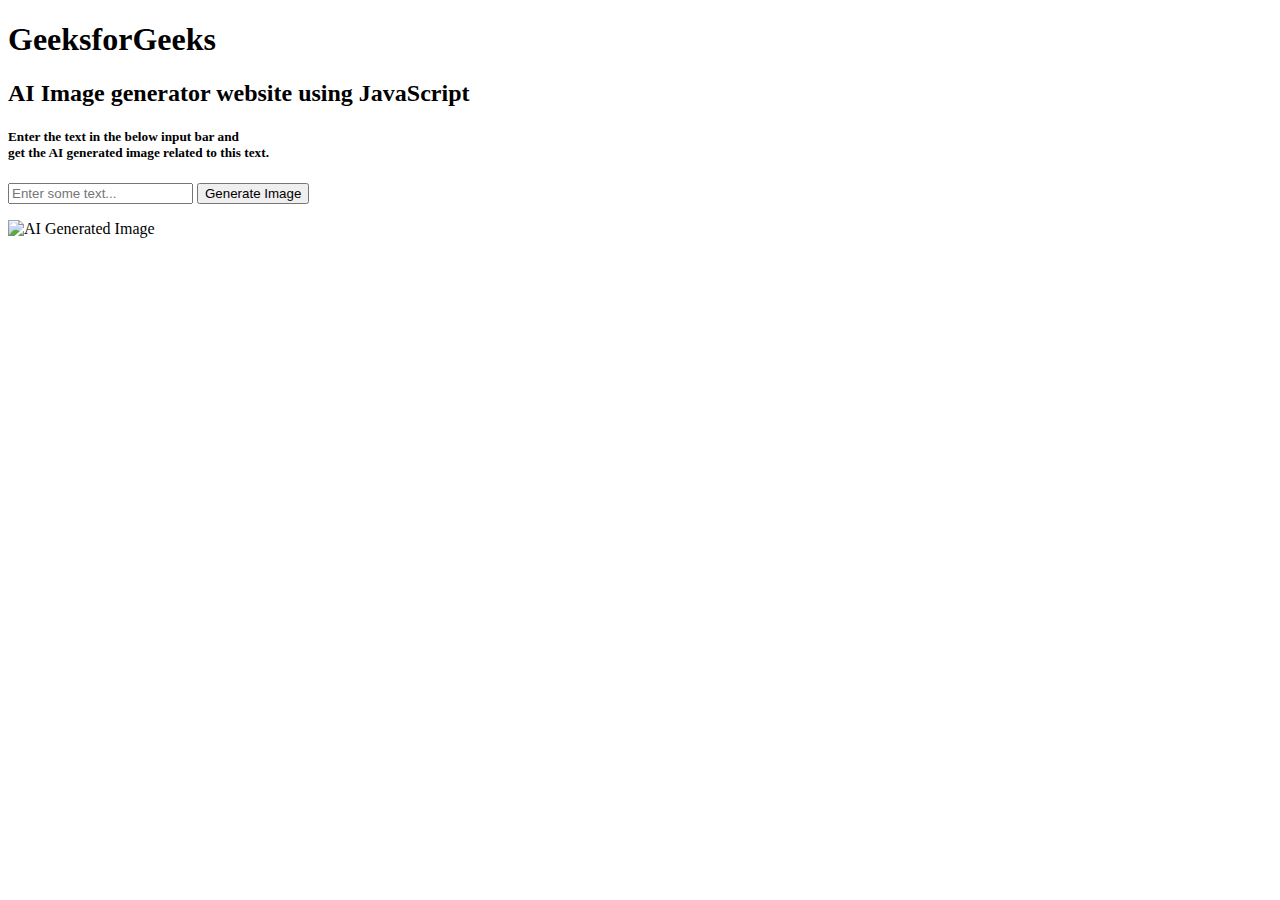
==== index.html @ 0c3925bd "html file done" ====
<!DOCTYPE html> 
<html lang="en"> 

<head> 
	<meta charset="UTF-8"> 
	<meta name="viewport"
		content="width=device-width, initial-scale=1.0"> 
	<title> 
	AI Image generator Website using 
	HTML, CSS and JavaScript 
	</title> 
	<link rel="stylesheet" href="df.css"> 
</head> 

<body> 
	<div class="main-container"> 
		<div class="container"> 
			<div class="headings-container"> 
				<h1>GeeksforGeeks</h1> 
				<h2 class="heading"> 
				AI Image generator website 
				using JavaScript 
				</h2> 
				<h5 class="sub-heading"> 
				Enter the text in the below input bar and 
				<br /> 
				get the AI generated image 
				related to this text. 
				</h5> 
			</div> 

			<div id="generate-image-form"
				class="form-container"> 
				<form class="my-form"> 
					<input id="input-value"
						placeholder="Enter some text..."
						type="text"
						class="form-input form-controls"> 
					<button type="submit"
							class="image-generate-btn 
								form-controls"> 
					Generate Image 
					</button> 
				</form> 
			</div> 

			<div id="images-visible"
				class="image-container"> 
				<p id="imageContainerText"></p> 
				<img id="generated-image"
					class="my-generated-image"
					src='' alt="AI Generated Image"> 
			</div> 
		</div> 
	</div> 

	<script src="random.js"></script> 
</body> 

</html>
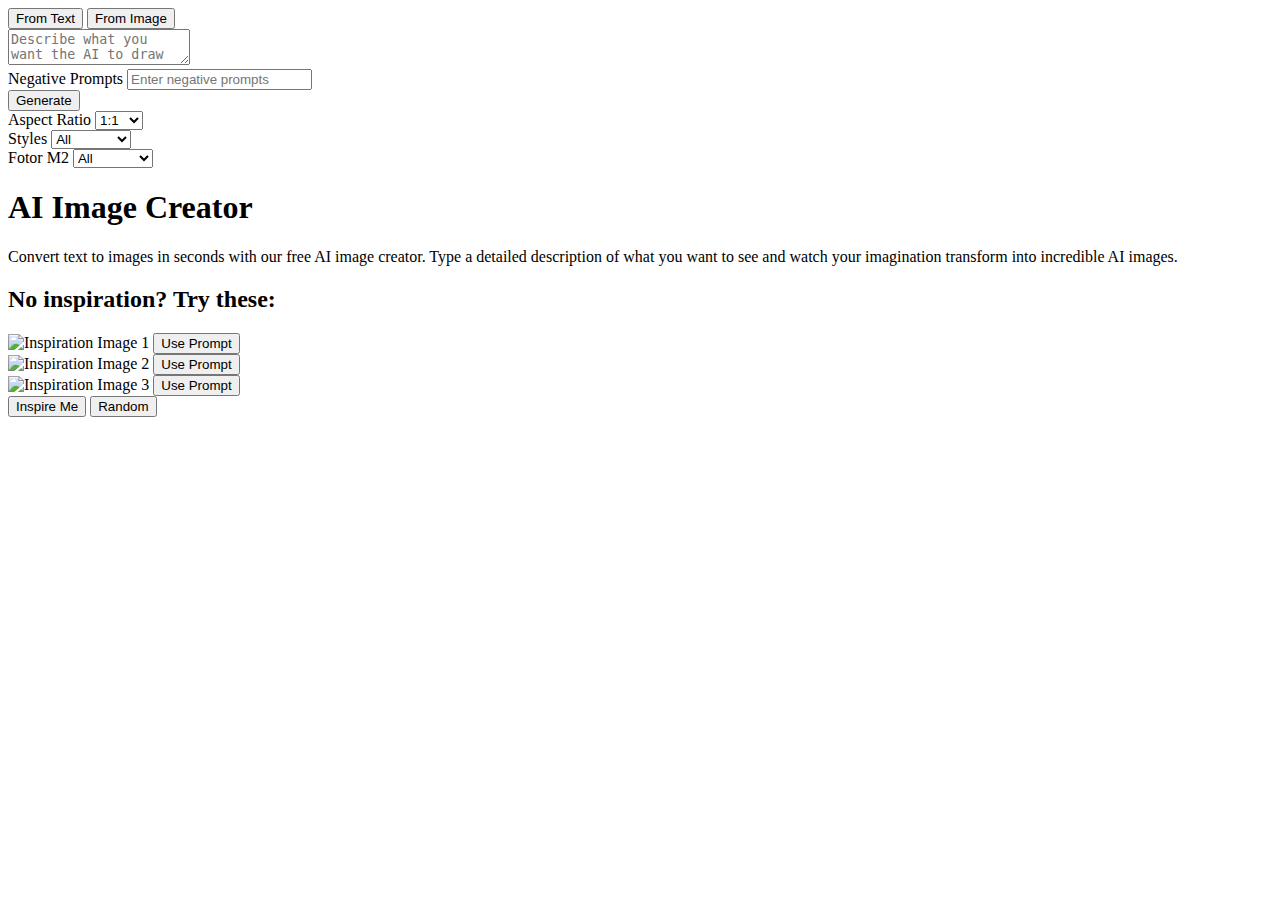
==== commit ab35dfc3: "changed" ====
--- a/index.html
+++ b/index.html
@@ -1,60 +1,79 @@
-<!DOCTYPE html> 
-<html lang="en"> 
-
-<head> 
-	<meta charset="UTF-8"> 
-	<meta name="viewport"
-		content="width=device-width, initial-scale=1.0"> 
-	<title> 
-	AI Image generator Website using 
-	HTML, CSS and JavaScript 
-	</title> 
-	<link rel="stylesheet" href="df.css"> 
-</head> 
-
-<body> 
-	<div class="main-container"> 
-		<div class="container"> 
-			<div class="headings-container"> 
-				<h1>GeeksforGeeks</h1> 
-				<h2 class="heading"> 
-				AI Image generator website 
-				using JavaScript 
-				</h2> 
-				<h5 class="sub-heading"> 
-				Enter the text in the below input bar and 
-				<br /> 
-				get the AI generated image 
-				related to this text. 
-				</h5> 
-			</div> 
-
-			<div id="generate-image-form"
-				class="form-container"> 
-				<form class="my-form"> 
-					<input id="input-value"
-						placeholder="Enter some text..."
-						type="text"
-						class="form-input form-controls"> 
-					<button type="submit"
-							class="image-generate-btn 
-								form-controls"> 
-					Generate Image 
-					</button> 
-				</form> 
-			</div> 
-
-			<div id="images-visible"
-				class="image-container"> 
-				<p id="imageContainerText"></p> 
-				<img id="generated-image"
-					class="my-generated-image"
-					src='' alt="AI Generated Image"> 
-			</div> 
-		</div> 
-	</div> 
-
-	<script src="random.js"></script> 
-</body> 
-
-</html>
+<!DOCTYPE html>
+<html lang="en">
+<head>
+    <meta charset="UTF-8">
+    <meta name="viewport" content="width=device-width, initial-scale=1.0">
+    <title>AI Image Generator</title>
+    <link rel="stylesheet" href="style.css">
+</head>
+<body>
+    <div class="container">
+        <div class="sidebar">
+            <div class="input-section">
+                <button class="input-button">From Text</button>
+                <button class="input-button">From Image</button>
+            </div>
+            <textarea placeholder="Describe what you want the AI to draw"></textarea>
+            <div class="prompts">
+                <label for="negative-prompts">Negative Prompts</label>
+                <input type="text" id="negative-prompts" placeholder="Enter negative prompts">
+            </div>
+            <button class="generate-button">Generate</button>
+            <div class="options">
+                <div class="option">
+                    <label for="aspect-ratio">Aspect Ratio</label>
+                    <select id="aspect-ratio">
+                        <option value="1:1">1:1</option>
+                        <option value="16:9">16:9</option>
+                        <option value="4:3">4:3</option>
+                    </select>
+                </div>
+                <div class="option">
+                    <label for="styles">Styles</label>
+                    <select id="styles">
+                        <option value="all">All</option>
+                        <option value="digital-art">Digital Art</option>
+                        <option value="photo">Photo</option>
+                        <option value="themes">Themes</option>
+                    </select>
+                </div>
+                <div class="option">
+                    <label for="fotor">Fotor M2</label>
+                    <select id="fotor">
+                        <option value="all">All</option>
+                        <option value="digital-art">Digital Art</option>
+                        <option value="photo">Photo</option>
+                        <option value="themes">Themes</option>
+                    </select>
+                </div>
+            </div>
+        </div>
+        <div class="main">
+            <div class="header">
+                <h1>AI Image Creator</h1>
+                <p>Convert text to images in seconds with our free AI image creator. Type a detailed description of what you want to see and watch your imagination transform into incredible AI images.</p>
+            </div>
+            <div class="inspiration">
+                <h2>No inspiration? Try these:</h2>
+                <div class="inspiration-grid">
+                    <div class="inspiration-item">
+                        <img src="https://picsum.photos/200/200" alt="Inspiration Image 1">
+                        <button class="use-prompt-button">Use Prompt</button>
+                    </div>
+                    <div class="inspiration-item">
+                        <img src="https://picsum.photos/200/200" alt="Inspiration Image 2">
+                        <button class="use-prompt-button">Use Prompt</button>
+                    </div>
+                    <div class="inspiration-item">
+                        <img src="https://picsum.photos/200/200" alt="Inspiration Image 3">
+                        <button class="use-prompt-button">Use Prompt</button>
+                    </div>
+                </div>
+            </div>
+            <button class="inspire-me-button">Inspire Me</button>
+            <button class="random-button">Random</button>
+        </div>
+    </div>
+    <script src="script.js"></script>
+</body>
+</html>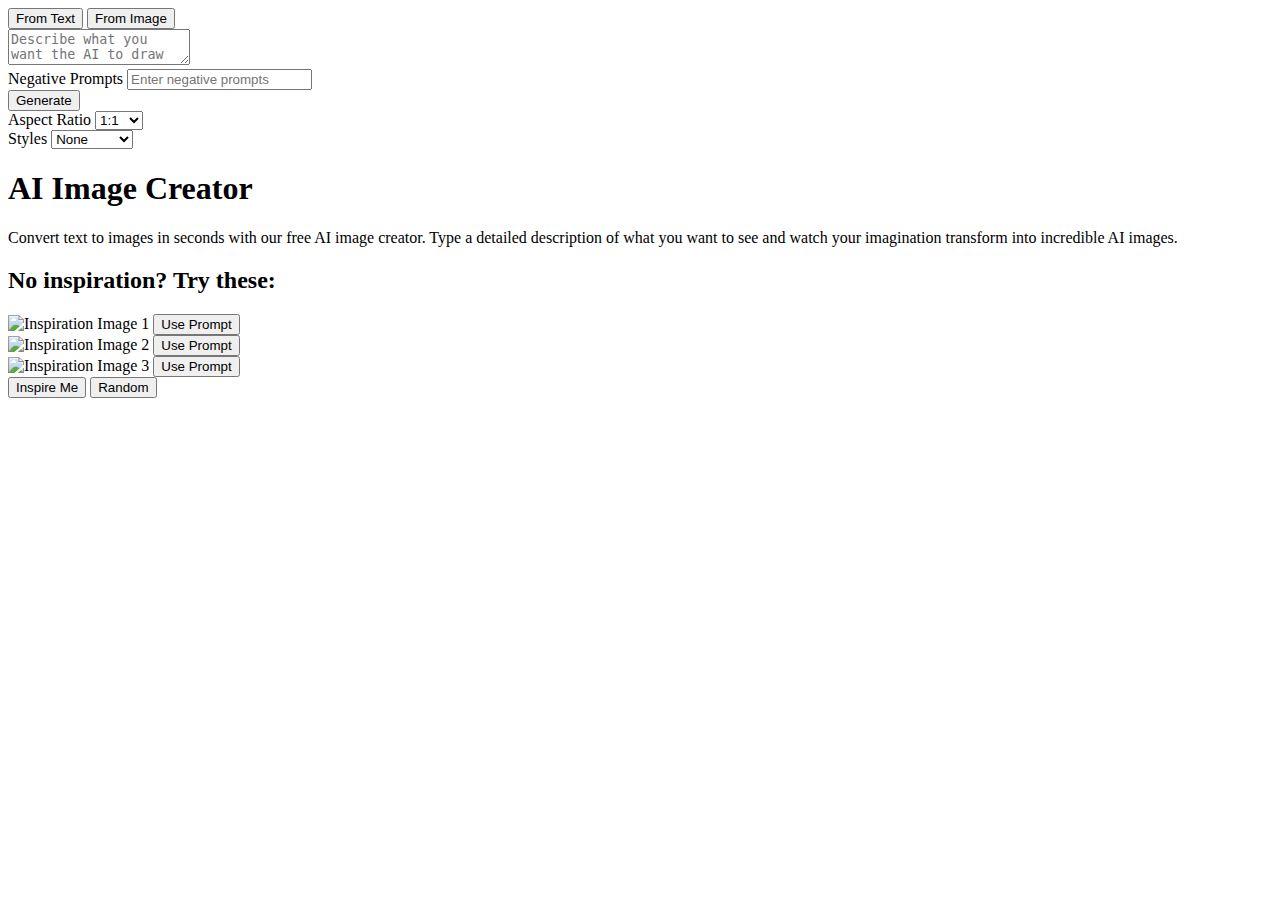
==== commit 25ed984f: "cng" ====
--- a/index.html
+++ b/index.html
@@ -25,25 +25,15 @@
                     <select id="aspect-ratio">
                         <option value="1:1">1:1</option>
                         <option value="16:9">16:9</option>
-                        <option value="4:3">4:3</option>
                     </select>
                 </div>
                 <div class="option">
                     <label for="styles">Styles</label>
                     <select id="styles">
-                        <option value="all">All</option>
-                        <option value="digital-art">Digital Art</option>
-                        <option value="photo">Photo</option>
-                        <option value="themes">Themes</option>
-                    </select>
-                </div>
-                <div class="option">
-                    <label for="fotor">Fotor M2</label>
-                    <select id="fotor">
-                        <option value="all">All</option>
-                        <option value="digital-art">Digital Art</option>
-                        <option value="photo">Photo</option>
-                        <option value="themes">Themes</option>
+                        <option value="None">None</option>
+                        <option value="Digital Art">Digital Art</option>
+                        <option value="Anime">Anime</option>
+                        <option value="Cinematic">Cinematic</option>
                     </select>
                 </div>
             </div>
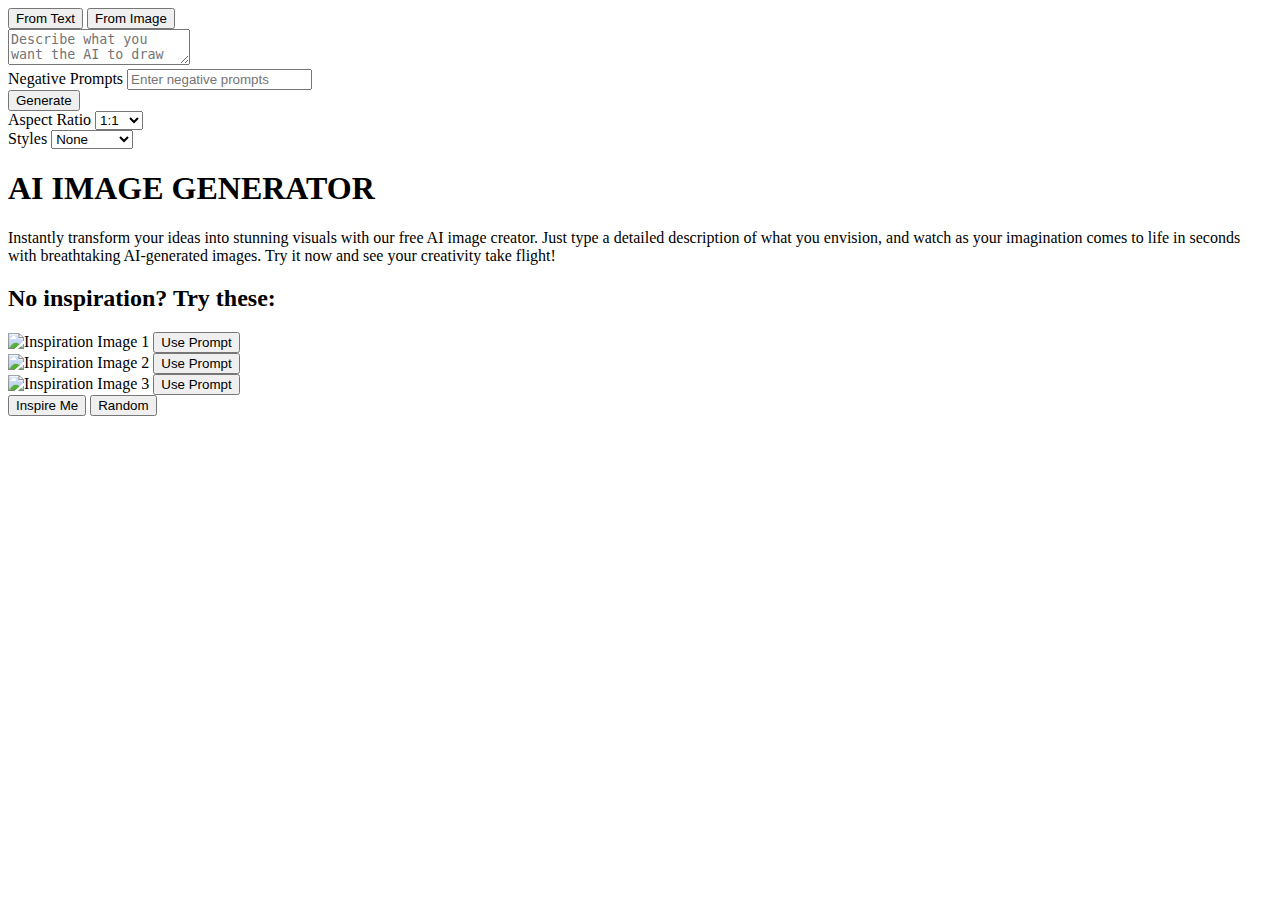
==== commit dc2ca291: "kk" ====
--- a/index.html
+++ b/index.html
@@ -40,8 +40,10 @@
         </div>
         <div class="main">
             <div class="header">
-                <h1>AI Image Creator</h1>
-                <p>Convert text to images in seconds with our free AI image creator. Type a detailed description of what you want to see and watch your imagination transform into incredible AI images.</p>
+                <h1>AI IMAGE GENERATOR</h1>
+                <p>Instantly transform your ideas into stunning visuals with our free AI image creator. 
+					Just type a detailed description of what you envision, and watch as your imagination comes to life in seconds with breathtaking AI-generated images. 
+					Try it now and see your creativity take flight!</p>
             </div>
             <div class="inspiration">
                 <h2>No inspiration? Try these:</h2>
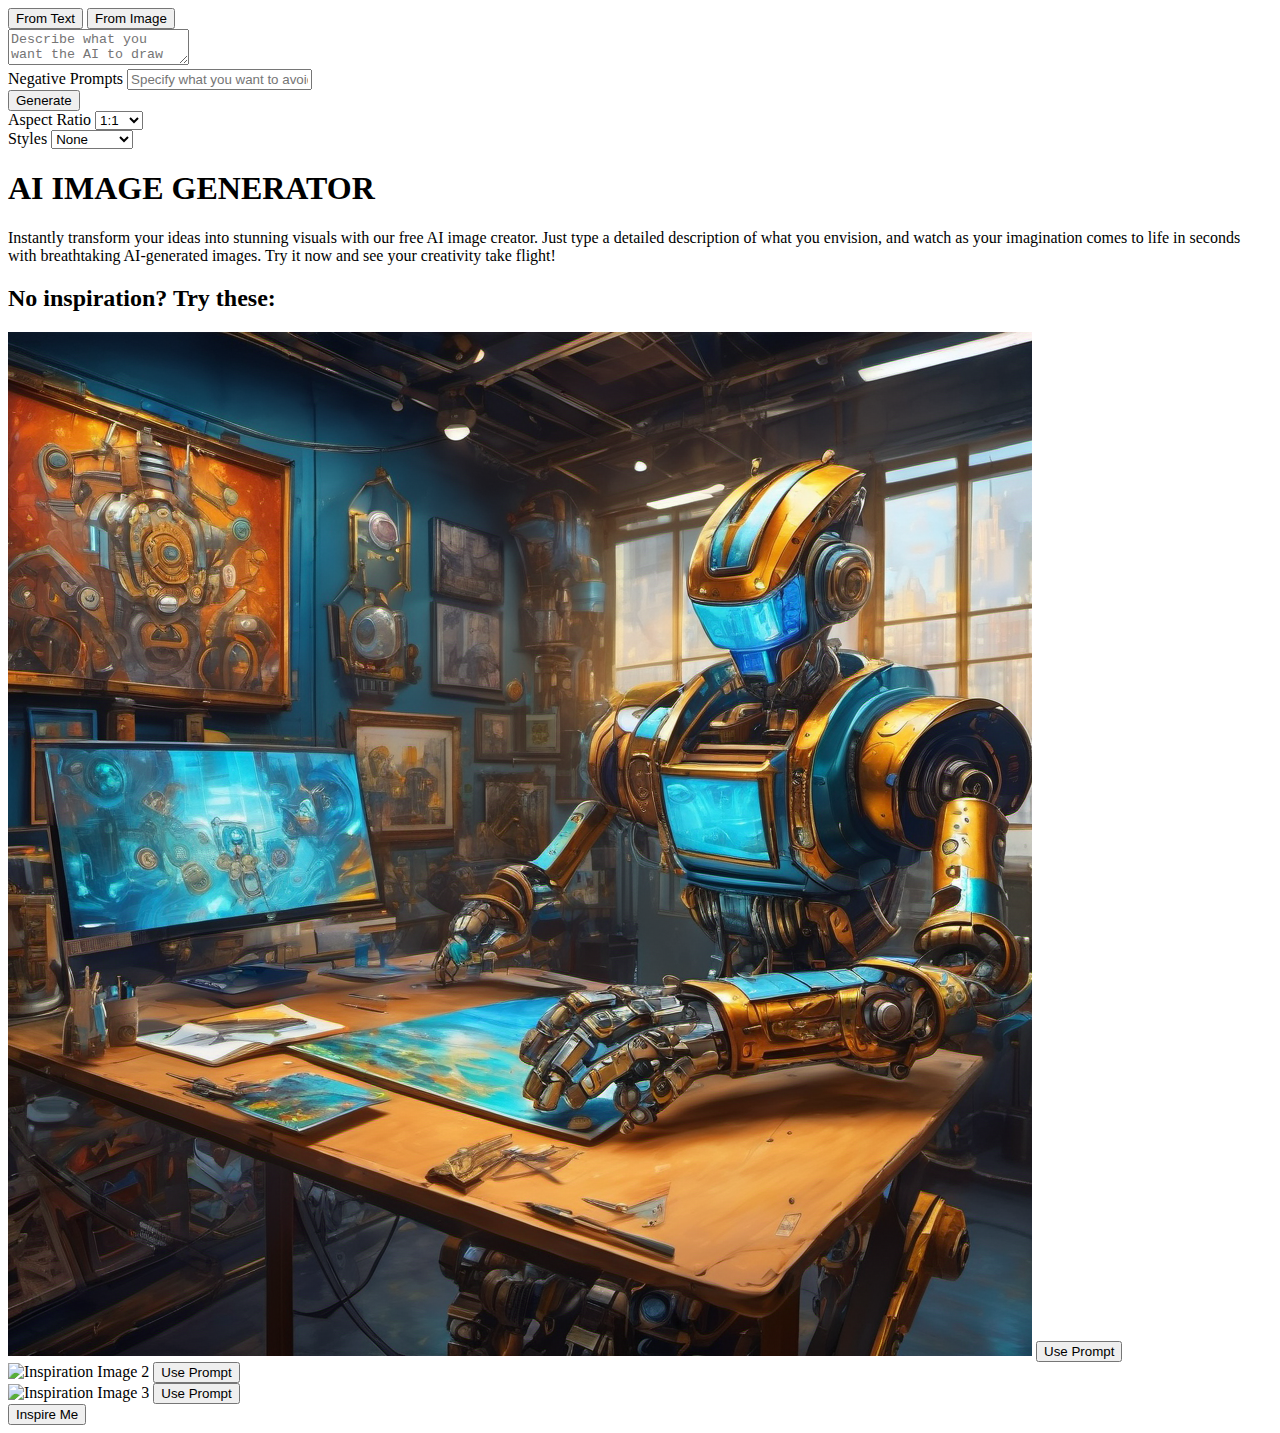
==== commit d4ce6aae: "neg prompt" ====
--- a/index.html
+++ b/index.html
@@ -16,7 +16,7 @@
             <textarea placeholder="Describe what you want the AI to draw"></textarea>
             <div class="prompts">
                 <label for="negative-prompts">Negative Prompts</label>
-                <input type="text" id="negative-prompts" placeholder="Enter negative prompts">
+                <input type="text" id="negative-prompts" placeholder="Specify what you want to avoid in your generated image">
             </div>
             <button class="generate-button">Generate</button>
             <div class="options">
@@ -31,9 +31,9 @@
                     <label for="styles">Styles</label>
                     <select id="styles">
                         <option value="None">None</option>
-                        <option value="Digital Art">Digital Art</option>
-                        <option value="Anime">Anime</option>
-                        <option value="Cinematic">Cinematic</option>
+                        <option value="digital-art">Digital Art</option>
+                        <option value="anime">Anime</option>
+                        <option value="cinematic">Cinematic</option>
                     </select>
                 </div>
             </div>
@@ -49,21 +49,20 @@
                 <h2>No inspiration? Try these:</h2>
                 <div class="inspiration-grid">
                     <div class="inspiration-item">
-                        <img src="https://picsum.photos/200/200" alt="Inspiration Image 1">
+                        <img src="img1.png" alt="Inspiration Image 1">
                         <button class="use-prompt-button">Use Prompt</button>
                     </div>
                     <div class="inspiration-item">
-                        <img src="https://picsum.photos/200/200" alt="Inspiration Image 2">
+                        <img src="img2.png" alt="Inspiration Image 2">
                         <button class="use-prompt-button">Use Prompt</button>
                     </div>
                     <div class="inspiration-item">
-                        <img src="https://picsum.photos/200/200" alt="Inspiration Image 3">
+                        <img src="img3.png" alt="Inspiration Image 3">
                         <button class="use-prompt-button">Use Prompt</button>
                     </div>
                 </div>
             </div>
             <button class="inspire-me-button">Inspire Me</button>
-            <button class="random-button">Random</button>
         </div>
     </div>
     <script src="script.js"></script>
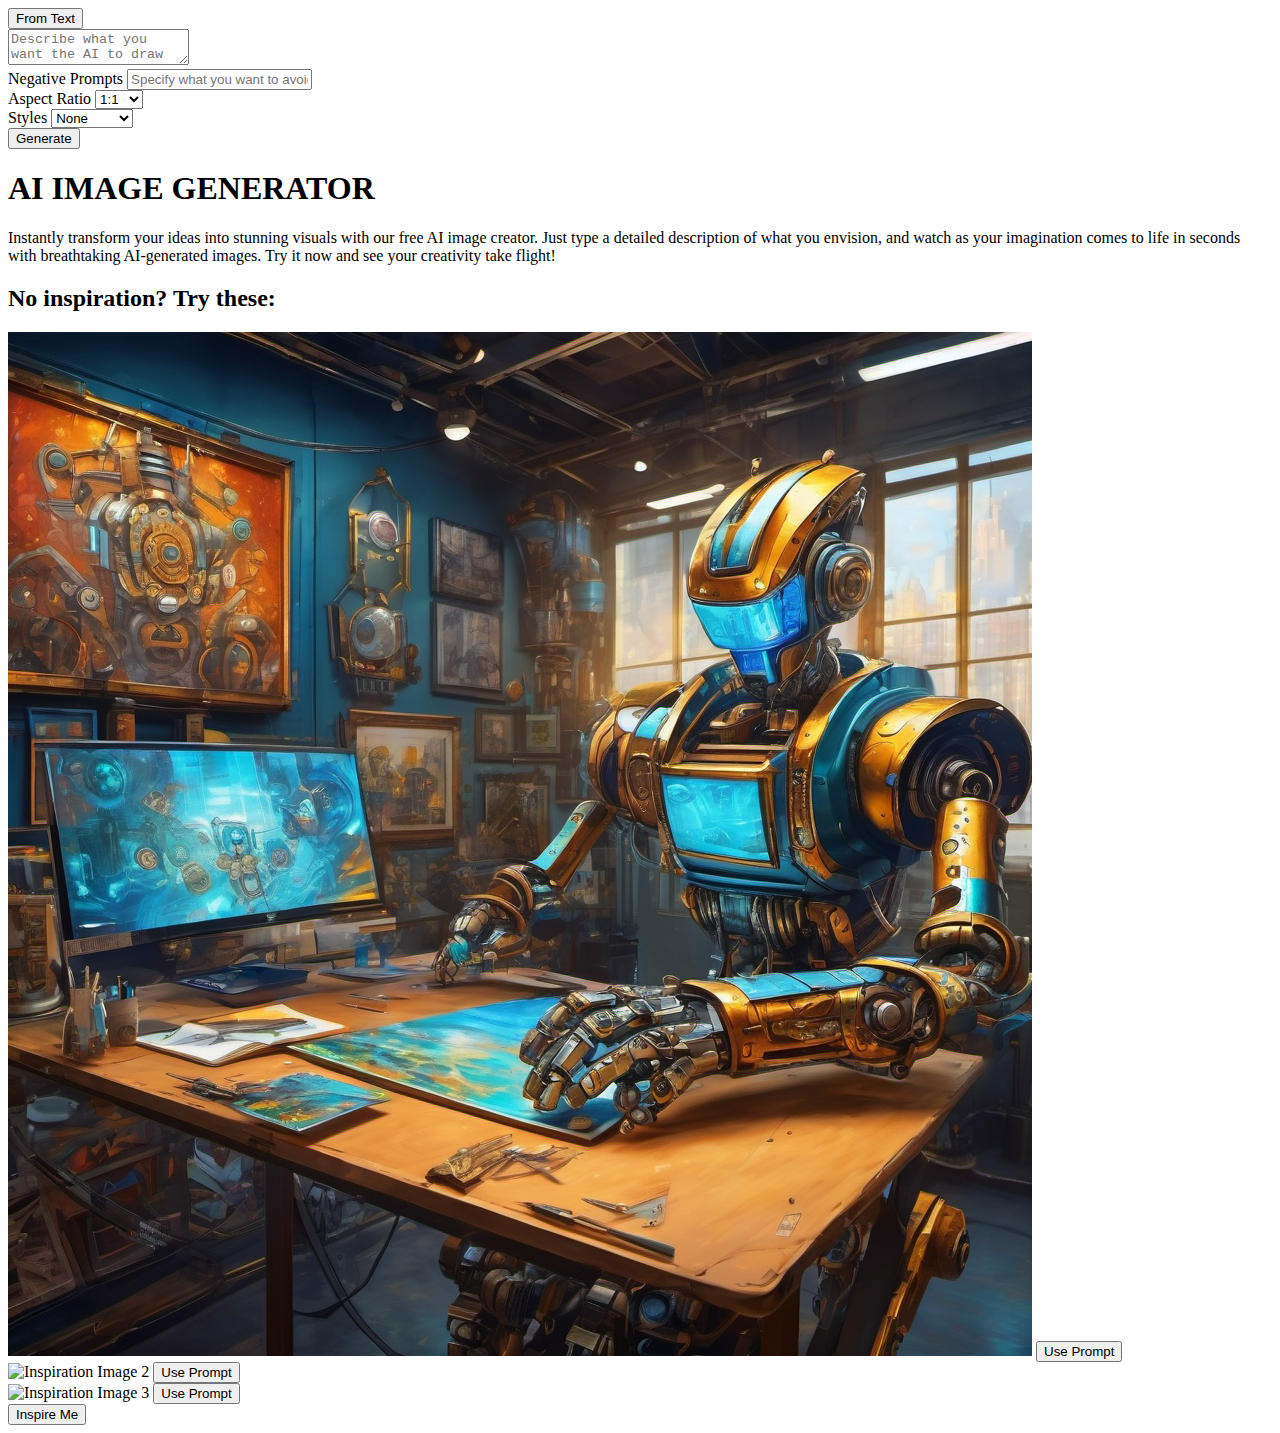
==== commit 450a4847: "from img button deleted" ====
--- a/index.html
+++ b/index.html
@@ -10,15 +10,13 @@
     <div class="container">
         <div class="sidebar">
             <div class="input-section">
-                <button class="input-button">From Text</button>
-                <button class="input-button">From Image</button>
-            </div>
-            <textarea placeholder="Describe what you want the AI to draw"></textarea>
+                <button class="input-button active" data-input-type="text">From Text</button>
+                </div>
+            <textarea placeholder="Describe what you want the AI to draw" maxlength="1000"></textarea>
             <div class="prompts">
                 <label for="negative-prompts">Negative Prompts</label>
                 <input type="text" id="negative-prompts" placeholder="Specify what you want to avoid in your generated image">
             </div>
-            <button class="generate-button">Generate</button>
             <div class="options">
                 <div class="option">
                     <label for="aspect-ratio">Aspect Ratio</label>
@@ -37,6 +35,7 @@
                     </select>
                 </div>
             </div>
+            <button class="generate-button">Generate</button>
         </div>
         <div class="main">
             <div class="header">
